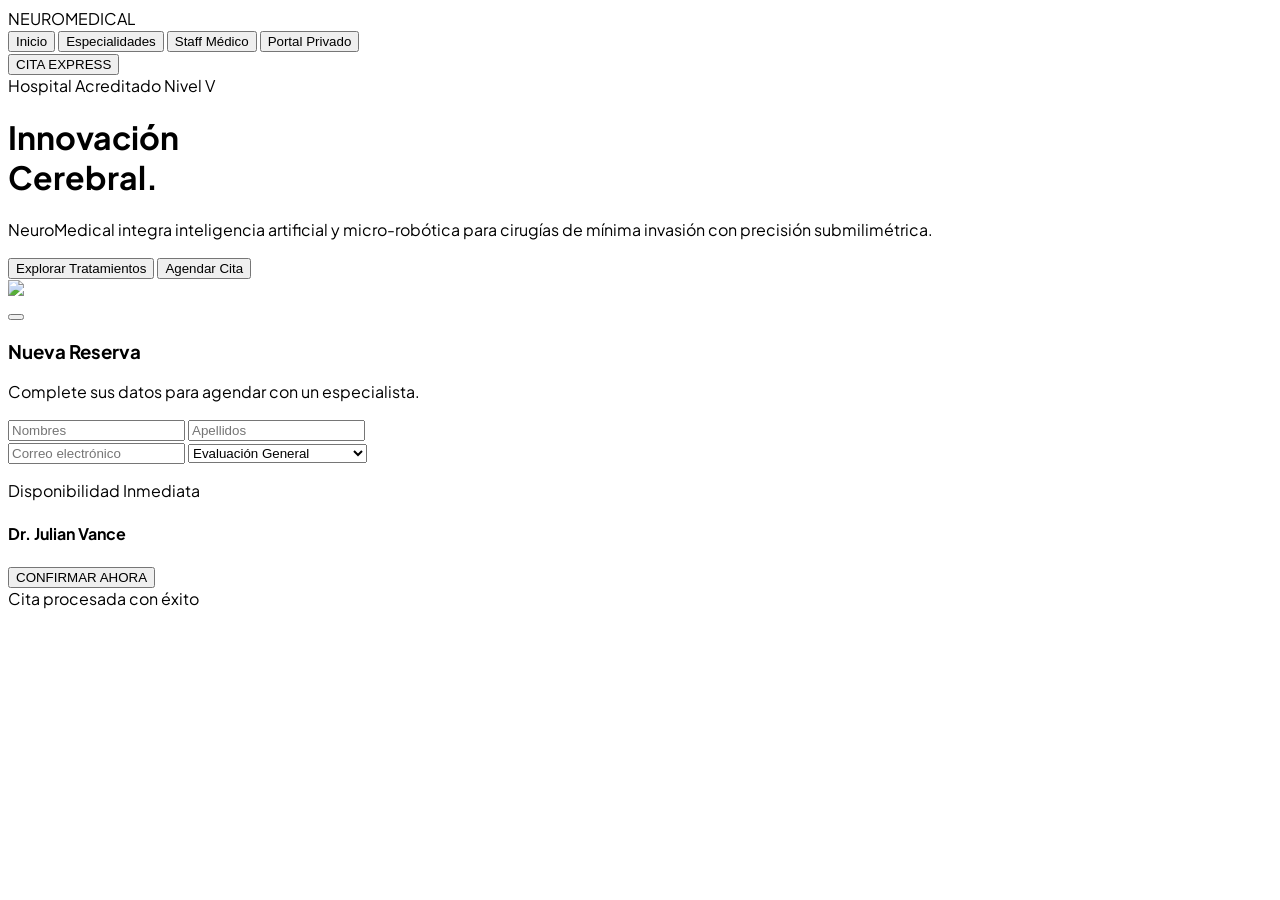
==== index.html @ de0fb170 "Add files via upload" ====
<!DOCTYPE html>
<html lang="es">
<head>
    <meta charset="UTF-8">
    <meta name="viewport" content="width=device-width, initial-scale=1.0">
    <title>NeuroMedical | Excelencia en Neurociencias</title>
    <script src="https://cdn.tailwindcss.com"></script>
    <script src="https://unpkg.com/lucide@latest"></script>
    <style>
        @import url('https://fonts.googleapis.com/css2?family=Plus+Jakarta+Sans:wght@300;400;600;700&display=swap');
        body { font-family: 'Plus Jakarta Sans', sans-serif; scroll-behavior: smooth; }
        .page-section { display: none; animation: fadeIn 0.6s cubic-bezier(0.4, 0, 0.2, 1); }
        .active-section { display: block; }
        @keyframes fadeIn { from { opacity: 0; transform: scale(0.98); } to { opacity: 1; transform: scale(1); } }
        .medical-card { transition: all 0.4s ease; border: 1px solid #f1f5f9; }
        .medical-card:hover { transform: translateY(-10px); box-shadow: 0 20px 25px -5px rgb(0 0 0 / 0.1); border-color: #3b82f6; }
        .nav-link { position: relative; }
        .nav-link::after { content: ''; position: absolute; bottom: -4px; left: 0; width: 0; height: 2px; background: #2563eb; transition: 0.3s; }
        .nav-link:hover::after { width: 100%; }
    </style>
</head>
<body class="bg-[#F8FAFC] text-slate-900">

    <nav class="fixed w-full z-50 bg-white/90 backdrop-blur-xl border-b border-slate-200">
        <div class="max-w-7xl mx-auto px-6 py-4 flex justify-between items-center">
            <div class="flex items-center gap-2 cursor-pointer" onclick="showSection('inicio')">
                <div class="bg-blue-600 p-1.5 rounded-lg">
                    <i data-lucide="activity" class="text-white w-6 h-6"></i>
                </div>
                <span class="text-2xl font-black tracking-tighter text-slate-800">NEURO<span class="text-blue-600">MEDICAL</span></span>
            </div>
            <div class="hidden md:flex gap-8 font-bold text-[11px] tracking-[0.2em] text-slate-500">
                <button onclick="showSection('inicio')" class="nav-link uppercase hover:text-blue-600">Inicio</button>
                <button onclick="showSection('especialidades')" class="nav-link uppercase hover:text-blue-600">Especialidades</button>
                <button onclick="showSection('equipo')" class="nav-link uppercase hover:text-blue-600">Staff Médico</button>
                <button onclick="showSection('portal')" class="bg-blue-600 text-white px-4 py-1.5 rounded-md hover:bg-blue-700 transition">Portal Privado</button>
            </div>
            <button onclick="openModal('bookingModal')" class="hidden lg:block border-2 border-blue-600 text-blue-600 px-6 py-2 rounded-full text-xs font-black hover:bg-blue-600 hover:text-white transition-all">
                CITA EXPRESS
            </button>
        </div>
    </nav>

    <main id="inicio" class="page-section active-section pt-40 pb-20">
        <div class="max-w-7xl mx-auto px-6">
            <div class="grid lg:grid-cols-2 gap-16 items-center">
                <div class="space-y-8">
                    <div class="inline-flex items-center gap-2 bg-blue-50 text-blue-700 px-4 py-2 rounded-full text-xs font-bold">
                        <i data-lucide="shield-check" class="w-4 h-4"></i> Hospital Acreditado Nivel V
                    </div>
                    <h1 class="text-7xl font-black text-slate-900 leading-[0.95]">Innovación <br><span class="text-blue-600">Cerebral.</span></h1>
                    <p class="text-slate-500 text-xl leading-relaxed max-w-lg">NeuroMedical integra inteligencia artificial y micro-robótica para cirugías de mínima invasión con precisión submilimétrica.</p>
                    <div class="flex gap-4">
                        <button onclick="showSection('especialidades')" class="bg-slate-900 text-white px-10 py-5 rounded-2xl font-bold shadow-2xl hover:bg-blue-600 transition-all">Explorar Tratamientos</button>
                        <button onclick="openModal('bookingModal')" class="bg-white border border-slate-200 px-10 py-5 rounded-2xl font-bold hover:shadow-lg transition-all">Agendar Cita</button>
                    </div>
                </div>
                <div class="relative">
                    <div class="absolute -z-10 top-10 right-10 w-full h-full bg-blue-100 rounded-[4rem]"></div>
                    <img src="https://images.unsplash.com/photo-1516549655169-df83a0774514?auto=format&fit=crop&q=80&w=800" class="rounded-[4rem] shadow-3xl object-cover h-[600px] w-full border-8 border-white">
                </div>
            </div>
        </div>
    </main>

    <section id="especialidades" class="page-section pt-32 pb-20 px-6 max-w-7xl mx-auto">
        <div class="flex flex-col md:flex-row justify-between items-end mb-16 gap-6">
            <div>
                <h2 class="text-5xl font-black mb-4">Servicios <span class="text-blue-600 text-outline">Médicos</span></h2>
                <p class="text-slate-500">Unidad avanzada de diagnóstico y cirugía.</p>
            </div>
            <input type="text" placeholder="Buscar procedimiento..." class="p-4 bg-white border border-slate-200 rounded-2xl w-full md:w-80 outline-none focus:ring-2 ring-blue-500">
        </div>
        <div class="grid md:grid-cols-3 gap-8">
            <div class="bg-white p-10 rounded-[2.5rem] medical-card">
                <div class="bg-blue-50 w-16 h-16 rounded-2xl flex items-center justify-center mb-6 text-blue-600">
                    <i data-lucide="brain-circuit"></i>
                </div>
                <h3 class="text-2xl font-bold mb-4">Neuro-Oncología</h3>
                <p class="text-slate-500 mb-6">Remoción de tumores complejos mediante mapeo intraoperatorio y fluorescencia.</p>
                <button class="text-blue-600 font-bold text-sm flex items-center gap-2">Ver procedimiento <i data-lucide="plus-circle" class="w-4 h-4"></i></button>
            </div>
            <div class="bg-white p-10 rounded-[2.5rem] medical-card">
                <div class="bg-purple-50 w-16 h-16 rounded-2xl flex items-center justify-center mb-6 text-purple-600">
                    <i data-lucide="database"></i>
                </div>
                <h3 class="text-2xl font-bold mb-4">Cirugía Funcional</h3>
                <p class="text-slate-500 mb-6">Estimulación cerebral profunda para Parkinson y desórdenes del movimiento.</p>
                <button class="text-blue-600 font-bold text-sm flex items-center gap-2">Ver procedimiento <i data-lucide="plus-circle" class="w-4 h-4"></i></button>
            </div>
            <div class="bg-emerald-50 p-10 rounded-[2.5rem] medical-card border-none">
                <div class="bg-emerald-100 w-16 h-16 rounded-2xl flex items-center justify-center mb-6 text-emerald-600">
                    <i data-lucide="zap"></i>
                </div>
                <h3 class="text-2xl font-bold mb-4">Microcirugía Columna</h3>
                <p class="text-slate-500 mb-6">Recuperación en 24h para hernias discales con técnicas percutáneas.</p>
                <button class="text-emerald-600 font-bold text-sm flex items-center gap-2">Ver procedimiento <i data-lucide="plus-circle" class="w-4 h-4"></i></button>
            </div>
        </div>
    </section>

    <section id="equipo" class="page-section pt-32 pb-20 px-6 max-w-7xl mx-auto">
        <h2 class="text-5xl font-black mb-16 text-center">Staff <span class="text-blue-600">Científico</span></h2>
        <div class="grid lg:grid-cols-3 md:grid-cols-2 gap-10">
            <div class="bg-white rounded-[3rem] p-8 medical-card text-center">
                <img src="https://images.unsplash.com/photo-1559839734-2b71f1536783?auto=format&fit=crop&q=80&w=400" class="w-32 h-32 rounded-3xl mx-auto mb-6 object-cover grayscale hover:grayscale-0 transition-all duration-500">
                <h3 class="text-xl font-black">Dr. Julian Vance</h3>
                <p class="text-blue-600 text-xs font-bold uppercase tracking-widest mb-4">Director Quirúrgico</p>
                <div class="flex justify-center gap-2 mb-6">
                    <span class="bg-slate-100 px-3 py-1 rounded-full text-[10px] font-bold">Harvard Med</span>
                    <span class="bg-slate-100 px-3 py-1 rounded-full text-[10px] font-bold">20+ Años</span>
                </div>
                <button onclick="openModal('bookingModal')" class="w-full py-4 bg-slate-900 text-white rounded-2xl font-bold hover:bg-blue-600">Agendar Cita</button>
            </div>
            <div class="bg-white rounded-[3rem] p-8 medical-card text-center">
                <img src="https://images.unsplash.com/photo-1594824476967-48c8b964273f?auto=format&fit=crop&q=80&w=400" class="w-32 h-32 rounded-3xl mx-auto mb-6 object-cover">
                <h3 class="text-xl font-black">Dra. Sarah Jenkins</h3>
                <p class="text-blue-600 text-xs font-bold uppercase tracking-widest mb-4">Neuro-Pediatría</p>
                <div class="flex justify-center gap-2 mb-6">
                    <span class="bg-slate-100 px-3 py-1 rounded-full text-[10px] font-bold">Stanford</span>
                    <span class="bg-slate-100 px-3 py-1 rounded-full text-[10px] font-bold">Investigadora</span>
                </div>
                <button onclick="openModal('bookingModal')" class="w-full py-4 bg-slate-900 text-white rounded-2xl font-bold hover:bg-blue-600">Agendar Cita</button>
            </div>
            <div class="bg-white rounded-[3rem] p-8 medical-card text-center">
                <img src="https://images.unsplash.com/photo-1622253692010-333f2da6031d?auto=format&fit=crop&q=80&w=400" class="w-32 h-32 rounded-3xl mx-auto mb-6 object-cover grayscale hover:grayscale-0">
                <h3 class="text-xl font-black">Dr. Marcus Thorne</h3>
                <p class="text-blue-600 text-xs font-bold uppercase tracking-widest mb-4">Especialista en Columna</p>
                <div class="flex justify-center gap-2 mb-6">
                    <span class="bg-slate-100 px-3 py-1 rounded-full text-[10px] font-bold">Oxford</span>
                    <span class="bg-slate-100 px-3 py-1 rounded-full text-[10px] font-bold">Cirugía Robótica</span>
                </div>
                <button onclick="openModal('bookingModal')" class="w-full py-4 bg-slate-900 text-white rounded-2xl font-bold hover:bg-blue-600">Agendar Cita</button>
            </div>
        </div>
    </section>

    <section id="portal" class="page-section pt-32 pb-20 px-6 max-w-6xl mx-auto">
        <div id="loginCard" class="max-w-md mx-auto bg-white rounded-[3rem] shadow-3xl border border-slate-100 overflow-hidden">
            <div class="bg-slate-950 p-10 text-center text-white">
                <h2 class="text-3xl font-black italic">Neuro<span class="text-blue-500">Medical</span></h2>
                <p class="text-slate-400 text-sm mt-4 uppercase tracking-widest font-bold">Sistema de Gestión Centralizado</p>
            </div>
            <div class="p-10 space-y-6">
                <div class="relative">
                    <i data-lucide="mail" class="absolute left-4 top-4 w-5 h-5 text-slate-400"></i>
                    <input type="email" id="loginEmail" placeholder="Usuario" class="w-full pl-12 p-4 bg-slate-50 border border-slate-200 rounded-2xl outline-none focus:ring-2 ring-blue-500 font-medium">
                </div>
                <div class="relative">
                    <i data-lucide="lock" class="absolute left-4 top-4 w-5 h-5 text-slate-400"></i>
                    <input type="password" id="loginPass" placeholder="Clave de Acceso" class="w-full pl-12 p-4 bg-slate-50 border border-slate-200 rounded-2xl outline-none focus:ring-2 ring-blue-500 font-medium">
                </div>
                <div class="grid grid-cols-2 gap-4">
                    <button onclick="handleLogin('paciente')" class="bg-blue-600 text-white py-4 rounded-2xl font-black shadow-lg hover:shadow-blue-200 transition">PACIENTE</button>
                    <button onclick="handleLogin('admin')" class="bg-slate-900 text-white py-4 rounded-2xl font-black shadow-lg hover:shadow-slate-300 transition">ADMIN</button>
                </div>
            </div>
        </div>

        <div id="viewAdmin" class="hidden">
            <div class="grid grid-cols-12 gap-6">
                <aside class="col-span-12 lg:col-span-3 bg-white p-8 rounded-[2.5rem] border border-slate-100 h-fit">
                    <div class="flex items-center gap-3 mb-10">
                        <div class="w-10 h-10 bg-blue-600 rounded-full"></div>
                        <div><p class="font-black text-sm">Control de Mando</p><p class="text-[10px] text-green-500 font-bold uppercase tracking-tighter">Sistema Activo</p></div>
                    </div>
                    <nav class="space-y-4 font-bold text-sm text-slate-500">
                        <button class="flex items-center gap-3 text-blue-600 w-full"><i data-lucide="layout-dashboard" class="w-4 h-4"></i> Dashboard</button>
                        <button class="flex items-center gap-3 w-full hover:text-blue-600 transition"><i data-lucide="users" class="w-4 h-4"></i> Pacientes</button>
                        <button class="flex items-center gap-3 w-full hover:text-blue-600 transition"><i data-lucide="calendar" class="w-4 h-4"></i> Citas</button>
                        <button onclick="logout()" class="flex items-center gap-3 w-full text-red-500 pt-10"><i data-lucide="log-out" class="w-4 h-4"></i> Salir</button>
                    </nav>
                </aside>
                <div class="col-span-12 lg:col-span-9 space-y-6">
                    <div class="grid grid-cols-3 gap-6">
                        <div class="bg-blue-600 text-white p-8 rounded-[2.5rem] shadow-xl shadow-blue-200">
                            <p class="text-xs font-bold uppercase tracking-widest opacity-80 mb-2">Cirugías Mes</p>
                            <h4 class="text-4xl font-black">128</h4>
                            <p class="text-[10px] mt-4 font-bold">+12% vs mes anterior</p>
                        </div>
                        <div class="bg-white p-8 rounded-[2.5rem] border border-slate-100 shadow-sm">
                            <p class="text-xs font-bold uppercase tracking-widest text-slate-400 mb-2">Ingresos Netos</p>
                            <h4 class="text-4xl font-black">$450k</h4>
                            <div class="w-full bg-slate-100 h-1 mt-4 rounded-full"><div class="bg-blue-600 w-3/4 h-full rounded-full"></div></div>
                        </div>
                        <div class="bg-white p-8 rounded-[2.5rem] border border-slate-100 shadow-sm text-center">
                            <div class="inline-flex items-center justify-center p-4 bg-emerald-50 text-emerald-600 rounded-2xl mb-2">
                                <i data-lucide="trending-up"></i>
                            </div>
                            <h4 class="text-lg font-black">Alta Eficiencia</h4>
                            <p class="text-[10px] text-slate-400 uppercase font-bold">Nivel de Servicio</p>
                        </div>
                    </div>
                    <div class="bg-white p-8 rounded-[2.5rem] border border-slate-100">
                        <h3 class="text-xl font-bold mb-6">Agenda Quirúrgica Hoy</h3>
                        <table class="w-full text-left text-sm">
                            <thead>
                                <tr class="text-slate-400 border-b border-slate-100">
                                    <th class="pb-4">Paciente</th>
                                    <th class="pb-4">Cirujano</th>
                                    <th class="pb-4">Procedimiento</th>
                                    <th class="pb-4">Estado</th>
                                </tr>
                            </thead>
                            <tbody class="text-slate-600">
                                <tr class="border-b border-slate-50">
                                    <td class="py-4 font-bold">Ricardo S.</td>
                                    <td class="py-4">Dr. Vance</td>
                                    <td class="py-4">Craneotomía</td>
                                    <td class="py-4"><span class="bg-orange-50 text-orange-600 px-3 py-1 rounded-lg text-[10px] font-black uppercase">En Quirófano</span></td>
                                </tr>
                                <tr class="border-b border-slate-50">
                                    <td class="py-4 font-bold">Lucía M.</td>
                                    <td class="py-4">Dra. Jenkins</td>
                                    <td class="py-4">Biopsia Stereotaxica</td>
                                    <td class="py-4"><span class="bg-blue-50 text-blue-600 px-3 py-1 rounded-lg text-[10px] font-black uppercase">Programado</span></td>
                                </tr>
                            </tbody>
                        </table>
                    </div>
                </div>
            </div>
        </div>

        <div id="viewPaciente" class="hidden">
            <div class="max-w-4xl mx-auto bg-white rounded-[3rem] shadow-3xl overflow-hidden border border-slate-100">
                <div class="bg-blue-600 p-12 text-white relative">
                    <div class="absolute right-10 top-10 opacity-10"><i data-lucide="brain" class="w-40 h-40"></i></div>
                    <div class="flex justify-between items-start">
                        <div>
                            <span class="text-blue-200 text-xs font-black uppercase tracking-widest mb-2 block">Expediente Médico Digital</span>
                            <h2 class="text-4xl font-black">Hola, <span id="userNameDisplay">Camilo</span></h2>
                            <p class="mt-4 text-blue-100 flex items-center gap-2"><i data-lucide="map-pin" class="w-4 h-4"></i> Sede Central - NeuroMedical</p>
                        </div>
                        <button onclick="logout()" class="p-3 bg-white/10 hover:bg-white/20 rounded-2xl transition"><i data-lucide="power"></i></button>
                    </div>
                </div>
                <div class="p-12 grid md:grid-cols-2 gap-10">
                    <div class="space-y-6">
                        <h3 class="text-lg font-bold">Mis Próximas Citas</h3>
                        <div class="p-6 bg-slate-50 rounded-3xl border border-slate-100 relative group">
                            <div class="absolute right-4 top-4 bg-white p-2 rounded-lg text-blue-600 shadow-sm"><i data-lucide="clock" class="w-4 h-4"></i></div>
                            <p class="font-black text-slate-800">Evaluación Neurología</p>
                            <p class="text-sm text-slate-500 mt-1">Dr. Julian Vance</p>
                            <p class="text-blue-600 font-bold text-xs mt-4">25 de Feb - 09:30 AM</p>
                        </div>
                        <button onclick="openModal('bookingModal')" class="w-full py-4 border-2 border-dashed border-slate-200 rounded-2xl text-slate-400 font-bold hover:bg-blue-50 hover:text-blue-600 hover:border-blue-600 transition-all">Nueva Cita</button>
                    </div>
                    <div class="space-y-6">
                        <h3 class="text-lg font-bold">Diagnóstico por Imagen</h3>
                        <div class="space-y-3">
                            <div class="flex items-center justify-between p-4 bg-white border border-slate-100 rounded-2xl shadow-sm hover:shadow-md transition">
                                <div class="flex items-center gap-4">
                                    <div class="p-3 bg-red-50 text-red-600 rounded-xl"><i data-lucide="file-text"></i></div>
                                    <div><p class="font-bold text-sm">Resonancia_T1.pdf</p><p class="text-[10px] text-slate-400">Hace 2 días</p></div>
                                </div>
                                <button class="p-2 hover:bg-slate-100 rounded-lg"><i data-lucide="download" class="w-4 h-4 text-slate-400"></i></button>
                            </div>
                        </div>
                    </div>
                </div>
            </div>
        </div>
    </section>

    <div id="bookingModal" class="fixed inset-0 bg-slate-950/40 hidden items-center justify-center p-6 z-[200] backdrop-blur-md">
        <div class="bg-white w-full max-w-lg rounded-[3rem] p-10 animate-in zoom-in duration-300 relative shadow-3xl">
            <button onclick="closeModal('bookingModal')" class="absolute right-8 top-8 text-slate-400"><i data-lucide="x"></i></button>
            <h3 class="text-3xl font-black mb-2">Nueva <span class="text-blue-600">Reserva</span></h3>
            <p class="text-slate-400 mb-8 text-sm">Complete sus datos para agendar con un especialista.</p>
            <div class="space-y-4">
                <div class="grid grid-cols-2 gap-4">
                    <input type="text" id="bookName" placeholder="Nombres" class="w-full p-4 bg-slate-50 border rounded-2xl outline-none focus:ring-2 ring-blue-500">
                    <input type="text" placeholder="Apellidos" class="w-full p-4 bg-slate-50 border rounded-2xl outline-none focus:ring-2 ring-blue-500">
                </div>
                <input type="email" placeholder="Correo electrónico" class="w-full p-4 bg-slate-50 border rounded-2xl outline-none focus:ring-2 ring-blue-500">
                <select class="w-full p-4 bg-slate-50 border rounded-2xl outline-none focus:ring-2 ring-blue-500 appearance-none font-bold text-slate-600">
                    <option>Evaluación General</option>
                    <option>Segunda Opinión Tumor</option>
                    <option>Cirugía Robótica Columna</option>
                </select>
                <div class="p-6 bg-blue-600 rounded-3xl text-white mt-6">
                    <p class="text-[10px] font-black uppercase opacity-60 mb-1">Disponibilidad Inmediata</p>
                    <h4 class="text-lg font-bold">Dr. Julian Vance</h4>
                    <button onclick="confirmAll()" class="w-full bg-white text-blue-600 py-4 rounded-2xl font-black mt-4 hover:bg-blue-50 transition">CONFIRMAR AHORA</button>
                </div>
            </div>
        </div>
    </div>

    <div id="notify" class="fixed top-24 left-1/2 -translate-x-1/2 bg-slate-900 text-white px-8 py-4 rounded-2xl shadow-2xl z-[300] hidden animate-in slide-in-from-top-10 font-bold">
        <div class="flex items-center gap-3">
            <i data-lucide="check-circle" class="text-blue-500"></i>
            <span id="notifyMsg">Cita procesada con éxito</span>
        </div>
    </div>

    <script>
        lucide.createIcons();

        function showSection(id) {
            document.querySelectorAll('.page-section').forEach(s => s.classList.remove('active-section'));
            document.getElementById(id).classList.add('active-section');
            window.scrollTo({ top: 0, behavior: 'smooth' });
        }

        function openModal(id) { document.getElementById(id).style.display = 'flex'; }
        function closeModal(id) { document.getElementById(id).style.display = 'none'; }

        function handleLogin(tipo) {
            const user = document.getElementById('loginEmail').value || "Especialista";
            document.getElementById('loginCard').classList.add('hidden');
            if (tipo === 'paciente') {
                document.getElementById('viewPaciente').classList.remove('hidden');
                document.getElementById('userNameDisplay').innerText = user.split('@')[0];
            } else {
                document.getElementById('viewAdmin').classList.remove('hidden');
            }
            lucide.createIcons();
            showNotify("Sesión iniciada como " + tipo.toUpperCase());
        }

        function logout() {
            document.getElementById('viewPaciente').classList.add('hidden');
            document.getElementById('viewAdmin').classList.add('hidden');
            document.getElementById('loginCard').classList.remove('hidden');
        }

        function confirmAll() {
            const name = document.getElementById('bookName').value || "Invitado";
            closeModal('bookingModal');
            showNotify("Reserva confirmada para " + name);
            showSection('portal');
            handleLogin('paciente');
        }

        function showNotify(msg) {
            const el = document.getElementById('notify');
            document.getElementById('notifyMsg').innerText = msg;
            el.classList.remove('hidden');
            setTimeout(() => el.classList.add('hidden'), 3000);
        }
    </script>
</body>
</html>
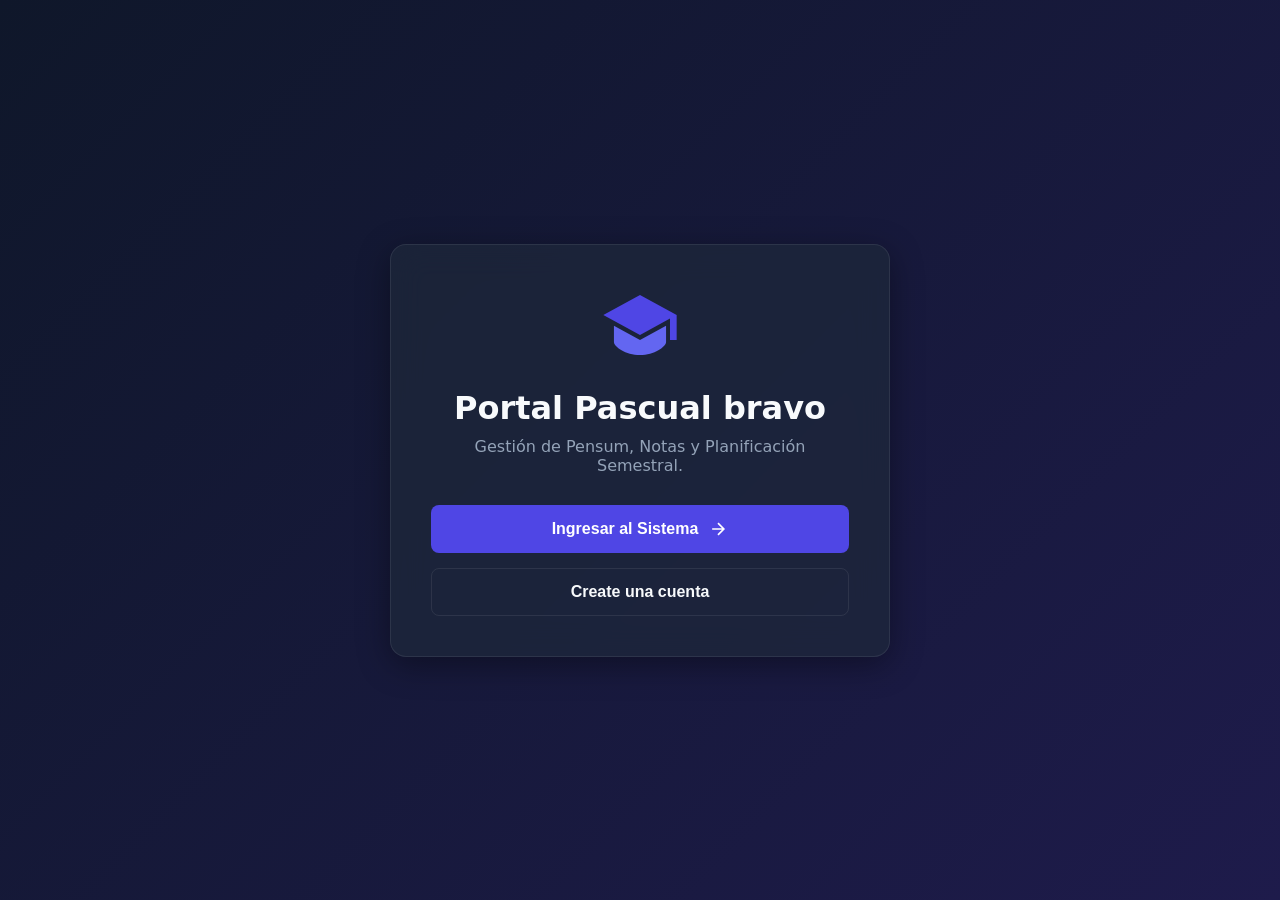
==== commit 76ce1c6a: "Add files via upload" ====
--- a/index.html
+++ b/index.html
@@ -1,345 +1,76 @@
 <!DOCTYPE html>
-<html lang="es">
+<html lang="es" data-theme="dark">
 <head>
     <meta charset="UTF-8">
     <meta name="viewport" content="width=device-width, initial-scale=1.0">
-    <title>NeuroMedical | Excelencia en Neurociencias</title>
-    <script src="https://cdn.tailwindcss.com"></script>
-    <script src="https://unpkg.com/lucide@latest"></script>
-    <style>
-        @import url('https://fonts.googleapis.com/css2?family=Plus+Jakarta+Sans:wght@300;400;600;700&display=swap');
-        body { font-family: 'Plus Jakarta Sans', sans-serif; scroll-behavior: smooth; }
-        .page-section { display: none; animation: fadeIn 0.6s cubic-bezier(0.4, 0, 0.2, 1); }
-        .active-section { display: block; }
-        @keyframes fadeIn { from { opacity: 0; transform: scale(0.98); } to { opacity: 1; transform: scale(1); } }
-        .medical-card { transition: all 0.4s ease; border: 1px solid #f1f5f9; }
-        .medical-card:hover { transform: translateY(-10px); box-shadow: 0 20px 25px -5px rgb(0 0 0 / 0.1); border-color: #3b82f6; }
-        .nav-link { position: relative; }
-        .nav-link::after { content: ''; position: absolute; bottom: -4px; left: 0; width: 0; height: 2px; background: #2563eb; transition: 0.3s; }
-        .nav-link:hover::after { width: 100%; }
-    </style>
+    <title>SIA - Sistema Integrado Académico v2026</title>
+    <!-- Hoja de Estilo Única Centralizada -->
+    <link rel="stylesheet" href="css/style.css">
 </head>
-<body class="bg-[#F8FAFC] text-slate-900">
+<body>
 
-    <nav class="fixed w-full z-50 bg-white/90 backdrop-blur-xl border-b border-slate-200">
-        <div class="max-w-7xl mx-auto px-6 py-4 flex justify-between items-center">
-            <div class="flex items-center gap-2 cursor-pointer" onclick="showSection('inicio')">
-                <div class="bg-blue-600 p-1.5 rounded-lg">
-                    <i data-lucide="activity" class="text-white w-6 h-6"></i>
-                </div>
-                <span class="text-2xl font-black tracking-tighter text-slate-800">NEURO<span class="text-blue-600">MEDICAL</span></span>
-            </div>
-            <div class="hidden md:flex gap-8 font-bold text-[11px] tracking-[0.2em] text-slate-500">
-                <button onclick="showSection('inicio')" class="nav-link uppercase hover:text-blue-600">Inicio</button>
-                <button onclick="showSection('especialidades')" class="nav-link uppercase hover:text-blue-600">Especialidades</button>
-                <button onclick="showSection('equipo')" class="nav-link uppercase hover:text-blue-600">Staff Médico</button>
-                <button onclick="showSection('portal')" class="bg-blue-600 text-white px-4 py-1.5 rounded-md hover:bg-blue-700 transition">Portal Privado</button>
-            </div>
-            <button onclick="openModal('bookingModal')" class="hidden lg:block border-2 border-blue-600 text-blue-600 px-6 py-2 rounded-full text-xs font-black hover:bg-blue-600 hover:text-white transition-all">
-                CITA EXPRESS
+    <!-- Pantalla de Carga Síncrona (Preloader) -->
+    <div class="preloader" id="global-preloader">
+        <div class="spinner"></div>
+    </div>
+
+    <!-- Contenedor del Portal de Bienvenida (Glassmorphism Core) -->
+    <main class="glass-container welcome-wrapper">
+        <!-- Logo Institucional Renderizado Nativo SVG -->
+        <svg class="welcome-logo" viewBox="0 0 24 24" fill="none" xmlns="http://www.w3.org/2000/svg">
+            <path d="M12 3L1 9L12 15L21 10.05V16.5H23V9L12 3Z" fill="#4f46e5"/>
+            <path d="M4.18182 12.2182V17.0909C4.18182 18.5 7.68182 21 12 21C16.3182 21 19.8182 18.5 19.8182 17.0909V12.2182L12 16.4818L4.18182 12.2182Z" fill="#6366f1"/>
+        </svg>
+
+        <h1 class="welcome-title">Portal Pascual bravo </h1>
+        <p class="welcome-tagline">Gestión de Pensum, Notas y Planificación Semestral.</p>
+
+        <!-- Acciones de Enrutamiento Inmediato -->
+        <div class="welcome-actions">
+            <button class="btn-primary" onclick="window.location.href='login.html'">
+                <span>Ingresar al Sistema</span>
+                <svg width="20" height="20" viewBox="0 0 24 24" fill="none" stroke="currentColor" stroke-width="2"><path d="M5 12h14M12 5l7 7-7 7"/></svg>
             </button>
-        </div>
-    </nav>
-
-    <main id="inicio" class="page-section active-section pt-40 pb-20">
-        <div class="max-w-7xl mx-auto px-6">
-            <div class="grid lg:grid-cols-2 gap-16 items-center">
-                <div class="space-y-8">
-                    <div class="inline-flex items-center gap-2 bg-blue-50 text-blue-700 px-4 py-2 rounded-full text-xs font-bold">
-                        <i data-lucide="shield-check" class="w-4 h-4"></i> Hospital Acreditado Nivel V
-                    </div>
-                    <h1 class="text-7xl font-black text-slate-900 leading-[0.95]">Innovación <br><span class="text-blue-600">Cerebral.</span></h1>
-                    <p class="text-slate-500 text-xl leading-relaxed max-w-lg">NeuroMedical integra inteligencia artificial y micro-robótica para cirugías de mínima invasión con precisión submilimétrica.</p>
-                    <div class="flex gap-4">
-                        <button onclick="showSection('especialidades')" class="bg-slate-900 text-white px-10 py-5 rounded-2xl font-bold shadow-2xl hover:bg-blue-600 transition-all">Explorar Tratamientos</button>
-                        <button onclick="openModal('bookingModal')" class="bg-white border border-slate-200 px-10 py-5 rounded-2xl font-bold hover:shadow-lg transition-all">Agendar Cita</button>
-                    </div>
-                </div>
-                <div class="relative">
-                    <div class="absolute -z-10 top-10 right-10 w-full h-full bg-blue-100 rounded-[4rem]"></div>
-                    <img src="https://images.unsplash.com/photo-1516549655169-df83a0774514?auto=format&fit=crop&q=80&w=800" class="rounded-[4rem] shadow-3xl object-cover h-[600px] w-full border-8 border-white">
-                </div>
-            </div>
+            <button class="btn-secondary" onclick="window.location.href='register.html'">
+                Create una cuenta
+            </button>
         </div>
     </main>
 
-    <section id="especialidades" class="page-section pt-32 pb-20 px-6 max-w-7xl mx-auto">
-        <div class="flex flex-col md:flex-row justify-between items-end mb-16 gap-6">
-            <div>
-                <h2 class="text-5xl font-black mb-4">Servicios <span class="text-blue-600 text-outline">Médicos</span></h2>
-                <p class="text-slate-500">Unidad avanzada de diagnóstico y cirugía.</p>
-            </div>
-            <input type="text" placeholder="Buscar procedimiento..." class="p-4 bg-white border border-slate-200 rounded-2xl w-full md:w-80 outline-none focus:ring-2 ring-blue-500">
-        </div>
-        <div class="grid md:grid-cols-3 gap-8">
-            <div class="bg-white p-10 rounded-[2.5rem] medical-card">
-                <div class="bg-blue-50 w-16 h-16 rounded-2xl flex items-center justify-center mb-6 text-blue-600">
-                    <i data-lucide="brain-circuit"></i>
-                </div>
-                <h3 class="text-2xl font-bold mb-4">Neuro-Oncología</h3>
-                <p class="text-slate-500 mb-6">Remoción de tumores complejos mediante mapeo intraoperatorio y fluorescencia.</p>
-                <button class="text-blue-600 font-bold text-sm flex items-center gap-2">Ver procedimiento <i data-lucide="plus-circle" class="w-4 h-4"></i></button>
-            </div>
-            <div class="bg-white p-10 rounded-[2.5rem] medical-card">
-                <div class="bg-purple-50 w-16 h-16 rounded-2xl flex items-center justify-center mb-6 text-purple-600">
-                    <i data-lucide="database"></i>
-                </div>
-                <h3 class="text-2xl font-bold mb-4">Cirugía Funcional</h3>
-                <p class="text-slate-500 mb-6">Estimulación cerebral profunda para Parkinson y desórdenes del movimiento.</p>
-                <button class="text-blue-600 font-bold text-sm flex items-center gap-2">Ver procedimiento <i data-lucide="plus-circle" class="w-4 h-4"></i></button>
-            </div>
-            <div class="bg-emerald-50 p-10 rounded-[2.5rem] medical-card border-none">
-                <div class="bg-emerald-100 w-16 h-16 rounded-2xl flex items-center justify-center mb-6 text-emerald-600">
-                    <i data-lucide="zap"></i>
-                </div>
-                <h3 class="text-2xl font-bold mb-4">Microcirugía Columna</h3>
-                <p class="text-slate-500 mb-6">Recuperación en 24h para hernias discales con técnicas percutáneas.</p>
-                <button class="text-emerald-600 font-bold text-sm flex items-center gap-2">Ver procedimiento <i data-lucide="plus-circle" class="w-4 h-4"></i></button>
-            </div>
-        </div>
-    </section>
+    <!-- Contenedor Global para Notificaciones Dinámicas (Toast Engine) -->
+    <div class="toast-container" id="global-toast-container"></div>
 
-    <section id="equipo" class="page-section pt-32 pb-20 px-6 max-w-7xl mx-auto">
-        <h2 class="text-5xl font-black mb-16 text-center">Staff <span class="text-blue-600">Científico</span></h2>
-        <div class="grid lg:grid-cols-3 md:grid-cols-2 gap-10">
-            <div class="bg-white rounded-[3rem] p-8 medical-card text-center">
-                <img src="https://images.unsplash.com/photo-1559839734-2b71f1536783?auto=format&fit=crop&q=80&w=400" class="w-32 h-32 rounded-3xl mx-auto mb-6 object-cover grayscale hover:grayscale-0 transition-all duration-500">
-                <h3 class="text-xl font-black">Dr. Julian Vance</h3>
-                <p class="text-blue-600 text-xs font-bold uppercase tracking-widest mb-4">Director Quirúrgico</p>
-                <div class="flex justify-center gap-2 mb-6">
-                    <span class="bg-slate-100 px-3 py-1 rounded-full text-[10px] font-bold">Harvard Med</span>
-                    <span class="bg-slate-100 px-3 py-1 rounded-full text-[10px] font-bold">20+ Años</span>
-                </div>
-                <button onclick="openModal('bookingModal')" class="w-full py-4 bg-slate-900 text-white rounded-2xl font-bold hover:bg-blue-600">Agendar Cita</button>
-            </div>
-            <div class="bg-white rounded-[3rem] p-8 medical-card text-center">
-                <img src="https://images.unsplash.com/photo-1594824476967-48c8b964273f?auto=format&fit=crop&q=80&w=400" class="w-32 h-32 rounded-3xl mx-auto mb-6 object-cover">
-                <h3 class="text-xl font-black">Dra. Sarah Jenkins</h3>
-                <p class="text-blue-600 text-xs font-bold uppercase tracking-widest mb-4">Neuro-Pediatría</p>
-                <div class="flex justify-center gap-2 mb-6">
-                    <span class="bg-slate-100 px-3 py-1 rounded-full text-[10px] font-bold">Stanford</span>
-                    <span class="bg-slate-100 px-3 py-1 rounded-full text-[10px] font-bold">Investigadora</span>
-                </div>
-                <button onclick="openModal('bookingModal')" class="w-full py-4 bg-slate-900 text-white rounded-2xl font-bold hover:bg-blue-600">Agendar Cita</button>
-            </div>
-            <div class="bg-white rounded-[3rem] p-8 medical-card text-center">
-                <img src="https://images.unsplash.com/photo-1622253692010-333f2da6031d?auto=format&fit=crop&q=80&w=400" class="w-32 h-32 rounded-3xl mx-auto mb-6 object-cover grayscale hover:grayscale-0">
-                <h3 class="text-xl font-black">Dr. Marcus Thorne</h3>
-                <p class="text-blue-600 text-xs font-bold uppercase tracking-widest mb-4">Especialista en Columna</p>
-                <div class="flex justify-center gap-2 mb-6">
-                    <span class="bg-slate-100 px-3 py-1 rounded-full text-[10px] font-bold">Oxford</span>
-                    <span class="bg-slate-100 px-3 py-1 rounded-full text-[10px] font-bold">Cirugía Robótica</span>
-                </div>
-                <button onclick="openModal('bookingModal')" class="w-full py-4 bg-slate-900 text-white rounded-2xl font-bold hover:bg-blue-600">Agendar Cita</button>
-            </div>
-        </div>
-    </section>
+    <!-- Scripts de Control Críticos -->
+    <script src="js/storage.js"></script>
+    <script src="js/script.js"></script>
+    <script>
+        // Control Lógico Inmediato de Ciclo de Vida del Sitio
+        document.addEventListener("DOMContentLoaded", () => {
+            const preloader = document.getElementById('global-preloader');
+            
+            // Evaluar sesión activa antes de renderizar la vista de bienvenida
+            if (window.db && window.db.obtenerSesionActual()) {
+                const usuario = window.db.obtenerSesionActual();
+                if (usuario.rol === 'admin') {
+                    window.location.href = 'admin.html';
+                } else {
+                    window.location.href = 'dashboard.html';
+                }
+                return;
+            }
 
-    <section id="portal" class="page-section pt-32 pb-20 px-6 max-w-6xl mx-auto">
-        <div id="loginCard" class="max-w-md mx-auto bg-white rounded-[3rem] shadow-3xl border border-slate-100 overflow-hidden">
-            <div class="bg-slate-950 p-10 text-center text-white">
-                <h2 class="text-3xl font-black italic">Neuro<span class="text-blue-500">Medical</span></h2>
-                <p class="text-slate-400 text-sm mt-4 uppercase tracking-widest font-bold">Sistema de Gestión Centralizado</p>
-            </div>
-            <div class="p-10 space-y-6">
-                <div class="relative">
-                    <i data-lucide="mail" class="absolute left-4 top-4 w-5 h-5 text-slate-400"></i>
-                    <input type="email" id="loginEmail" placeholder="Usuario" class="w-full pl-12 p-4 bg-slate-50 border border-slate-200 rounded-2xl outline-none focus:ring-2 ring-blue-500 font-medium">
-                </div>
-                <div class="relative">
-                    <i data-lucide="lock" class="absolute left-4 top-4 w-5 h-5 text-slate-400"></i>
-                    <input type="password" id="loginPass" placeholder="Clave de Acceso" class="w-full pl-12 p-4 bg-slate-50 border border-slate-200 rounded-2xl outline-none focus:ring-2 ring-blue-500 font-medium">
-                </div>
-                <div class="grid grid-cols-2 gap-4">
-                    <button onclick="handleLogin('paciente')" class="bg-blue-600 text-white py-4 rounded-2xl font-black shadow-lg hover:shadow-blue-200 transition">PACIENTE</button>
-                    <button onclick="handleLogin('admin')" class="bg-slate-900 text-white py-4 rounded-2xl font-black shadow-lg hover:shadow-slate-300 transition">ADMIN</button>
-                </div>
-            </div>
-        </div>
+            // Aplicar configuraciones de tema guardadas en base de datos global
+            const config = window.db ? window.db.obtenerConfiguracion() : null;
+            if (config) {
+                document.documentElement.setAttribute('data-theme', config.theme);
+            }
 
-        <div id="viewAdmin" class="hidden">
-            <div class="grid grid-cols-12 gap-6">
-                <aside class="col-span-12 lg:col-span-3 bg-white p-8 rounded-[2.5rem] border border-slate-100 h-fit">
-                    <div class="flex items-center gap-3 mb-10">
-                        <div class="w-10 h-10 bg-blue-600 rounded-full"></div>
-                        <div><p class="font-black text-sm">Control de Mando</p><p class="text-[10px] text-green-500 font-bold uppercase tracking-tighter">Sistema Activo</p></div>
-                    </div>
-                    <nav class="space-y-4 font-bold text-sm text-slate-500">
-                        <button class="flex items-center gap-3 text-blue-600 w-full"><i data-lucide="layout-dashboard" class="w-4 h-4"></i> Dashboard</button>
-                        <button class="flex items-center gap-3 w-full hover:text-blue-600 transition"><i data-lucide="users" class="w-4 h-4"></i> Pacientes</button>
-                        <button class="flex items-center gap-3 w-full hover:text-blue-600 transition"><i data-lucide="calendar" class="w-4 h-4"></i> Citas</button>
-                        <button onclick="logout()" class="flex items-center gap-3 w-full text-red-500 pt-10"><i data-lucide="log-out" class="w-4 h-4"></i> Salir</button>
-                    </nav>
-                </aside>
-                <div class="col-span-12 lg:col-span-9 space-y-6">
-                    <div class="grid grid-cols-3 gap-6">
-                        <div class="bg-blue-600 text-white p-8 rounded-[2.5rem] shadow-xl shadow-blue-200">
-                            <p class="text-xs font-bold uppercase tracking-widest opacity-80 mb-2">Cirugías Mes</p>
-                            <h4 class="text-4xl font-black">128</h4>
-                            <p class="text-[10px] mt-4 font-bold">+12% vs mes anterior</p>
-                        </div>
-                        <div class="bg-white p-8 rounded-[2.5rem] border border-slate-100 shadow-sm">
-                            <p class="text-xs font-bold uppercase tracking-widest text-slate-400 mb-2">Ingresos Netos</p>
-                            <h4 class="text-4xl font-black">$450k</h4>
-                            <div class="w-full bg-slate-100 h-1 mt-4 rounded-full"><div class="bg-blue-600 w-3/4 h-full rounded-full"></div></div>
-                        </div>
-                        <div class="bg-white p-8 rounded-[2.5rem] border border-slate-100 shadow-sm text-center">
-                            <div class="inline-flex items-center justify-center p-4 bg-emerald-50 text-emerald-600 rounded-2xl mb-2">
-                                <i data-lucide="trending-up"></i>
-                            </div>
-                            <h4 class="text-lg font-black">Alta Eficiencia</h4>
-                            <p class="text-[10px] text-slate-400 uppercase font-bold">Nivel de Servicio</p>
-                        </div>
-                    </div>
-                    <div class="bg-white p-8 rounded-[2.5rem] border border-slate-100">
-                        <h3 class="text-xl font-bold mb-6">Agenda Quirúrgica Hoy</h3>
-                        <table class="w-full text-left text-sm">
-                            <thead>
-                                <tr class="text-slate-400 border-b border-slate-100">
-                                    <th class="pb-4">Paciente</th>
-                                    <th class="pb-4">Cirujano</th>
-                                    <th class="pb-4">Procedimiento</th>
-                                    <th class="pb-4">Estado</th>
-                                </tr>
-                            </thead>
-                            <tbody class="text-slate-600">
-                                <tr class="border-b border-slate-50">
-                                    <td class="py-4 font-bold">Ricardo S.</td>
-                                    <td class="py-4">Dr. Vance</td>
-                                    <td class="py-4">Craneotomía</td>
-                                    <td class="py-4"><span class="bg-orange-50 text-orange-600 px-3 py-1 rounded-lg text-[10px] font-black uppercase">En Quirófano</span></td>
-                                </tr>
-                                <tr class="border-b border-slate-50">
-                                    <td class="py-4 font-bold">Lucía M.</td>
-                                    <td class="py-4">Dra. Jenkins</td>
-                                    <td class="py-4">Biopsia Stereotaxica</td>
-                                    <td class="py-4"><span class="bg-blue-50 text-blue-600 px-3 py-1 rounded-lg text-[10px] font-black uppercase">Programado</span></td>
-                                </tr>
-                            </tbody>
-                        </table>
-                    </div>
-                </div>
-            </div>
-        </div>
-
-        <div id="viewPaciente" class="hidden">
-            <div class="max-w-4xl mx-auto bg-white rounded-[3rem] shadow-3xl overflow-hidden border border-slate-100">
-                <div class="bg-blue-600 p-12 text-white relative">
-                    <div class="absolute right-10 top-10 opacity-10"><i data-lucide="brain" class="w-40 h-40"></i></div>
-                    <div class="flex justify-between items-start">
-                        <div>
-                            <span class="text-blue-200 text-xs font-black uppercase tracking-widest mb-2 block">Expediente Médico Digital</span>
-                            <h2 class="text-4xl font-black">Hola, <span id="userNameDisplay">Camilo</span></h2>
-                            <p class="mt-4 text-blue-100 flex items-center gap-2"><i data-lucide="map-pin" class="w-4 h-4"></i> Sede Central - NeuroMedical</p>
-                        </div>
-                        <button onclick="logout()" class="p-3 bg-white/10 hover:bg-white/20 rounded-2xl transition"><i data-lucide="power"></i></button>
-                    </div>
-                </div>
-                <div class="p-12 grid md:grid-cols-2 gap-10">
-                    <div class="space-y-6">
-                        <h3 class="text-lg font-bold">Mis Próximas Citas</h3>
-                        <div class="p-6 bg-slate-50 rounded-3xl border border-slate-100 relative group">
-                            <div class="absolute right-4 top-4 bg-white p-2 rounded-lg text-blue-600 shadow-sm"><i data-lucide="clock" class="w-4 h-4"></i></div>
-                            <p class="font-black text-slate-800">Evaluación Neurología</p>
-                            <p class="text-sm text-slate-500 mt-1">Dr. Julian Vance</p>
-                            <p class="text-blue-600 font-bold text-xs mt-4">25 de Feb - 09:30 AM</p>
-                        </div>
-                        <button onclick="openModal('bookingModal')" class="w-full py-4 border-2 border-dashed border-slate-200 rounded-2xl text-slate-400 font-bold hover:bg-blue-50 hover:text-blue-600 hover:border-blue-600 transition-all">Nueva Cita</button>
-                    </div>
-                    <div class="space-y-6">
-                        <h3 class="text-lg font-bold">Diagnóstico por Imagen</h3>
-                        <div class="space-y-3">
-                            <div class="flex items-center justify-between p-4 bg-white border border-slate-100 rounded-2xl shadow-sm hover:shadow-md transition">
-                                <div class="flex items-center gap-4">
-                                    <div class="p-3 bg-red-50 text-red-600 rounded-xl"><i data-lucide="file-text"></i></div>
-                                    <div><p class="font-bold text-sm">Resonancia_T1.pdf</p><p class="text-[10px] text-slate-400">Hace 2 días</p></div>
-                                </div>
-                                <button class="p-2 hover:bg-slate-100 rounded-lg"><i data-lucide="download" class="w-4 h-4 text-slate-400"></i></button>
-                            </div>
-                        </div>
-                    </div>
-                </div>
-            </div>
-        </div>
-    </section>
-
-    <div id="bookingModal" class="fixed inset-0 bg-slate-950/40 hidden items-center justify-center p-6 z-[200] backdrop-blur-md">
-        <div class="bg-white w-full max-w-lg rounded-[3rem] p-10 animate-in zoom-in duration-300 relative shadow-3xl">
-            <button onclick="closeModal('bookingModal')" class="absolute right-8 top-8 text-slate-400"><i data-lucide="x"></i></button>
-            <h3 class="text-3xl font-black mb-2">Nueva <span class="text-blue-600">Reserva</span></h3>
-            <p class="text-slate-400 mb-8 text-sm">Complete sus datos para agendar con un especialista.</p>
-            <div class="space-y-4">
-                <div class="grid grid-cols-2 gap-4">
-                    <input type="text" id="bookName" placeholder="Nombres" class="w-full p-4 bg-slate-50 border rounded-2xl outline-none focus:ring-2 ring-blue-500">
-                    <input type="text" placeholder="Apellidos" class="w-full p-4 bg-slate-50 border rounded-2xl outline-none focus:ring-2 ring-blue-500">
-                </div>
-                <input type="email" placeholder="Correo electrónico" class="w-full p-4 bg-slate-50 border rounded-2xl outline-none focus:ring-2 ring-blue-500">
-                <select class="w-full p-4 bg-slate-50 border rounded-2xl outline-none focus:ring-2 ring-blue-500 appearance-none font-bold text-slate-600">
-                    <option>Evaluación General</option>
-                    <option>Segunda Opinión Tumor</option>
-                    <option>Cirugía Robótica Columna</option>
-                </select>
-                <div class="p-6 bg-blue-600 rounded-3xl text-white mt-6">
-                    <p class="text-[10px] font-black uppercase opacity-60 mb-1">Disponibilidad Inmediata</p>
-                    <h4 class="text-lg font-bold">Dr. Julian Vance</h4>
-                    <button onclick="confirmAll()" class="w-full bg-white text-blue-600 py-4 rounded-2xl font-black mt-4 hover:bg-blue-50 transition">CONFIRMAR AHORA</button>
-                </div>
-            </div>
-        </div>
-    </div>
-
-    <div id="notify" class="fixed top-24 left-1/2 -translate-x-1/2 bg-slate-900 text-white px-8 py-4 rounded-2xl shadow-2xl z-[300] hidden animate-in slide-in-from-top-10 font-bold">
-        <div class="flex items-center gap-3">
-            <i data-lucide="check-circle" class="text-blue-500"></i>
-            <span id="notifyMsg">Cita procesada con éxito</span>
-        </div>
-    </div>
-
-    <script>
-        lucide.createIcons();
-
-        function showSection(id) {
-            document.querySelectorAll('.page-section').forEach(s => s.classList.remove('active-section'));
-            document.getElementById(id).classList.add('active-section');
-            window.scrollTo({ top: 0, behavior: 'smooth' });
-        }
-
-        function openModal(id) { document.getElementById(id).style.display = 'flex'; }
-        function closeModal(id) { document.getElementById(id).style.display = 'none'; }
-
-        function handleLogin(tipo) {
-            const user = document.getElementById('loginEmail').value || "Especialista";
-            document.getElementById('loginCard').classList.add('hidden');
-            if (tipo === 'paciente') {
-                document.getElementById('viewPaciente').classList.remove('hidden');
-                document.getElementById('userNameDisplay').innerText = user.split('@')[0];
-            } else {
-                document.getElementById('viewAdmin').classList.remove('hidden');
-            }
-            lucide.createIcons();
-            showNotify("Sesión iniciada como " + tipo.toUpperCase());
-        }
-
-        function logout() {
-            document.getElementById('viewPaciente').classList.add('hidden');
-            document.getElementById('viewAdmin').classList.add('hidden');
-            document.getElementById('loginCard').classList.remove('hidden');
-        }
-
-        function confirmAll() {
-            const name = document.getElementById('bookName').value || "Invitado";
-            closeModal('bookingModal');
-            showNotify("Reserva confirmada para " + name);
-            showSection('portal');
-            handleLogin('paciente');
-        }
-
-        function showNotify(msg) {
-            const el = document.getElementById('notify');
-            document.getElementById('notifyMsg').innerText = msg;
-            el.classList.remove('hidden');
-            setTimeout(() => el.classList.add('hidden'), 3000);
-        }
+            // Remover pantalla de carga con desvanecimiento fluido
+            setTimeout(() => {
+                preloader.style.opacity = '0';
+                preloader.style.visibility = 'hidden';
+            }, 400);
+        });
     </script>
 </body>
 </html>
--- a/css/style.css
+++ b/css/style.css
@@ -0,0 +1,319 @@
+/**
+ * ARCHIVO: css/style.css
+ * DESCRIPCIÓN: Framework UI del ecosistema universitario 2026 (Versión Responsive Premium).
+ * Integra Glassmorphism, Neomorphism adaptativo y Media Queries optimizados para Android y PC.
+ * AUTOR: Senior Full Stack Developer
+ */
+
+/* ==========================================================================
+   1. VARIABLES DE ENTORNO Y CONFIGURACIÓN DE TEMAS (DARK/LIGHT)
+   ========================================================================== */
+:root {
+    --font-primary: 'Segoe UI', system-ui, -apple-system, sans-serif;
+    --transition-fluid: all 0.3s cubic-bezier(0.4, 0, 0.2, 1);
+    --border-radius-lg: 16px;
+    --border-radius-md: 12px;
+    --border-radius-sm: 8px;
+    --shadow-premium: 0 8px 32px 0 rgba(0, 0, 0, 0.37);
+    
+    /* Configuración por defecto: Dark Mode Glassmorphism */
+    --bg-gradient: linear-gradient(135deg, #0f172a 0%, #1e1b4b 100%);
+    --glass-bg: rgba(30, 41, 59, 0.7);
+    --glass-border: rgba(255, 255, 255, 0.08);
+    --text-main: #f8fafc;
+    --text-muted: #94a3b8;
+    --accent-primary: #4f46e5;
+    --accent-hover: #6366f1;
+    --success: #10b981;
+    --danger: #ef4444;
+    --warning: #f59e0b;
+    --input-bg: rgba(15, 23, 42, 0.6);
+}
+
+[data-theme="light"] {
+    --bg-gradient: linear-gradient(135deg, #f1f5f9 0%, #e2e8f0 100%);
+    --glass-bg: rgba(255, 255, 255, 0.75);
+    --glass-border: rgba(0, 0, 0, 0.06);
+    --text-main: #0f172a;
+    --text-muted: #64748b;
+    --accent-primary: #4f46e5;
+    --accent-hover: #3730a3;
+    --success: #059669;
+    --danger: #dc2626;
+    --warning: #d97706;
+    --input-bg: rgba(255, 255, 255, 0.9);
+    --shadow-premium: 0 8px 32px 0 rgba(31, 38, 135, 0.08);
+}
+
+/* ==========================================================================
+   2. REINICIO DE ESTILOS Y ARQUITECTURA BASE
+   ========================================================================== */
+* {
+    margin: 0;
+    padding: 0;
+    box-sizing: border-box;
+    -webkit-font-smoothing: antialiased;
+    -moz-osx-font-smoothing: grayscale;
+}
+
+body {
+    font-family: var(--font-primary);
+    background: var(--bg-gradient);
+    color: var(--text-main);
+    min-height: 100vh;
+    display: flex;
+    justify-content: center;
+    align-items: center;
+    overflow-x: hidden;
+    transition: var(--transition-fluid);
+}
+
+/* Scrollbar Personalizado */
+::-webkit-scrollbar {
+    width: 6px;
+    height: 6px;
+}
+::-webkit-scrollbar-track {
+    background: transparent;
+}
+::-webkit-scrollbar-thumb {
+    background: var(--text-muted);
+    border-radius: 10px;
+}
+::-webkit-scrollbar-thumb:hover {
+    background: var(--accent-primary);
+}
+
+/* ==========================================================================
+   3. COMPONENTES DE DISEÑO NATIVOS (GLASSMORPHISM)
+   ========================================================================== */
+.glass-container {
+    background: var(--glass-bg);
+    backdrop-filter: blur(16px);
+    -webkit-backdrop-filter: blur(16px);
+    border: 1px solid var(--glass-border);
+    border-radius: var(--border-radius-lg);
+    box-shadow: var(--shadow-premium);
+    transition: var(--transition-fluid);
+}
+
+.interactive-card {
+    background: var(--glass-bg);
+    border: 1px solid var(--glass-border);
+    border-radius: var(--border-radius-md);
+    padding: 20px;
+    transition: var(--transition-fluid);
+}
+.interactive-card:hover {
+    transform: translateY(-4px);
+    border-color: var(--accent-primary);
+    box-shadow: 0 12px 24px rgba(0,0,0,0.2);
+}
+
+/* Form Estructuras */
+.form-group {
+    position: relative;
+    margin-bottom: 20px;
+    width: 100%;
+}
+
+.form-label {
+    display: block;
+    font-size: 0.85rem;
+    color: var(--text-muted);
+    margin-bottom: 6px;
+    font-weight: 600;
+    text-transform: uppercase;
+    letter-spacing: 0.5px;
+}
+
+.form-input {
+    width: 100%;
+    padding: 12px 16px;
+    background: var(--input-bg);
+    border: 1px solid var(--glass-border);
+    border-radius: var(--border-radius-sm);
+    color: var(--text-main);
+    font-size: 1rem;
+    outline: none;
+    transition: var(--transition-fluid);
+}
+.form-input:focus {
+    border-color: var(--accent-primary);
+    box-shadow: 0 0 0 3px rgba(79, 70, 229, 0.25);
+}
+
+/* Botones Premium */
+.btn-primary {
+    width: 100%;
+    padding: 14px;
+    background: var(--accent-primary);
+    color: #ffffff;
+    border: none;
+    border-radius: var(--border-radius-sm);
+    font-size: 1rem;
+    font-weight: 600;
+    cursor: pointer;
+    transition: var(--transition-fluid);
+    display: flex;
+    justify-content: center;
+    align-items: center;
+    gap: 10px;
+}
+.btn-primary:hover {
+    background: var(--accent-hover);
+    transform: translateY(-2px);
+}
+
+/* Loader global */
+.preloader {
+    position: fixed;
+    top: 0;
+    left: 0;
+    width: 100vw;
+    height: 100vh;
+    background: var(--bg-gradient);
+    z-index: 9999;
+    display: flex;
+    justify-content: center;
+    align-items: center;
+    transition: opacity 0.5s ease, visibility 0.5s;
+}
+.spinner {
+    width: 50px;
+    height: 50px;
+    border: 4px solid var(--glass-border);
+    border-top-color: var(--accent-primary);
+    border-radius: 50%;
+    animation: spin 1s infinite linear;
+}
+
+/* Notificaciones Toast */
+.toast-container {
+    position: fixed;
+    bottom: 24px;
+    right: 24px;
+    z-index: 10000;
+    display: flex;
+    flex-direction: column;
+    gap: 10px;
+}
+.toast {
+    background: var(--glass-bg);
+    border-left: 4px solid var(--accent-primary);
+    padding: 16px 24px;
+    border-radius: var(--border-radius-sm);
+    box-shadow: var(--shadow-premium);
+    backdrop-filter: blur(10px);
+    color: var(--text-main);
+    display: flex;
+    align-items: center;
+    gap: 12px;
+    transform: translateX(120%);
+    animation: slideIn 0.3s forwards cubic-bezier(0.175, 0.885, 0.32, 1.275);
+}
+
+/* Layouts de Bienvenida (Index) */
+.welcome-wrapper {
+    width: 95%;
+    max-width: 500px;
+    padding: 40px;
+    text-align: center;
+}
+.welcome-logo { width: 80px; height: 80px; margin-bottom: 20px; }
+.welcome-title { font-size: 2rem; font-weight: 700; margin-bottom: 10px; }
+.welcome-tagline { color: var(--text-muted); margin-bottom: 30px; font-size: 1rem; }
+.welcome-actions { display: flex; flex-direction: column; gap: 15px; }
+.btn-secondary { width: 100%; padding: 14px; background: transparent; color: var(--text-main); border: 1px solid var(--glass-border); border-radius: var(--border-radius-sm); font-size: 1rem; font-weight: 600; cursor: pointer; transition: var(--transition-fluid); }
+.btn-secondary:hover { background: var(--glass-border); }
+
+@keyframes spin { to { transform: rotate(360deg); } }
+@keyframes slideIn { to { transform: translateX(0); } }
+
+/* ==========================================================================
+   4. INGENIERÍA RESPONSIVE: CRÍTICA PARA ANDROID / CELULARES
+   ========================================================================== */
+@media (max-width: 768px) {
+    /* Ajustes generales de cuerpo */
+    body {
+        align-items: flex-start;
+    }
+    
+    /* El Layout pasa de fila (PC) a columna (Celular) */
+    .dashboard-layout {
+        flex-direction: column;
+        overflow-y: auto;
+        height: auto;
+    }
+
+    /* Convertir el Sidebar en un menú superior colapsado o barra compacta */
+    .sidebar {
+        width: 100% !important;
+        height: auto !important;
+        border-radius: 0 0 var(--border-radius-lg) var(--border-radius-lg) !important;
+        padding: 16px !important;
+    }
+    
+    .sidebar-menu {
+        flex-direction: row !important;
+        overflow-x: auto; /* Desplazamiento horizontal de botones en Android */
+        padding-bottom: 5px;
+        margin-top: 15px !important;
+        gap: 12px !important;
+    }
+    
+    .sidebar-menu::-webkit-scrollbar {
+        height: 2px;
+    }
+
+    .menu-item a {
+        padding: 8px 12px !important;
+        white-space: nowrap; /* Evita que el texto se rompa en dos líneas */
+        font-size: 0.85rem;
+    }
+    
+    .sidebar-brand {
+        font-size: 1.1rem;
+        padding-bottom: 10px !important;
+    }
+    
+    .sidebar-footer {
+        display: none; /* Ocultar el botón de cerrar sesión gigante abajo */
+    }
+
+    /* Ajustar el espacio de trabajo principal */
+    .main-content {
+        padding: 20px !important;
+        width: 100%;
+        overflow-y: visible !important;
+    }
+    
+    .main-header {
+        flex-direction: column-reverse;
+        align-items: flex-start;
+        gap: 15px;
+    }
+    
+    .profile-badge {
+        width: 100%;
+        justify-content: space-between;
+        background: rgba(255,255,255,0.03);
+        padding: 10px;
+        border-radius: var(--border-radius-sm);
+    }
+
+    /* Forzar rejillas a una sola columna en Android */
+    .stats-grid, .dashboard-details, .calculator-grid, .semester-grid, .schedule-interface {
+        grid-template-columns: 1fr !important;
+        gap: 15px !important;
+    }
+
+    .welcome-wrapper {
+        padding: 24px;
+        margin: 10px;
+    }
+    
+    .welcome-title {
+        font-size: 1.6rem;
+    }
+}
